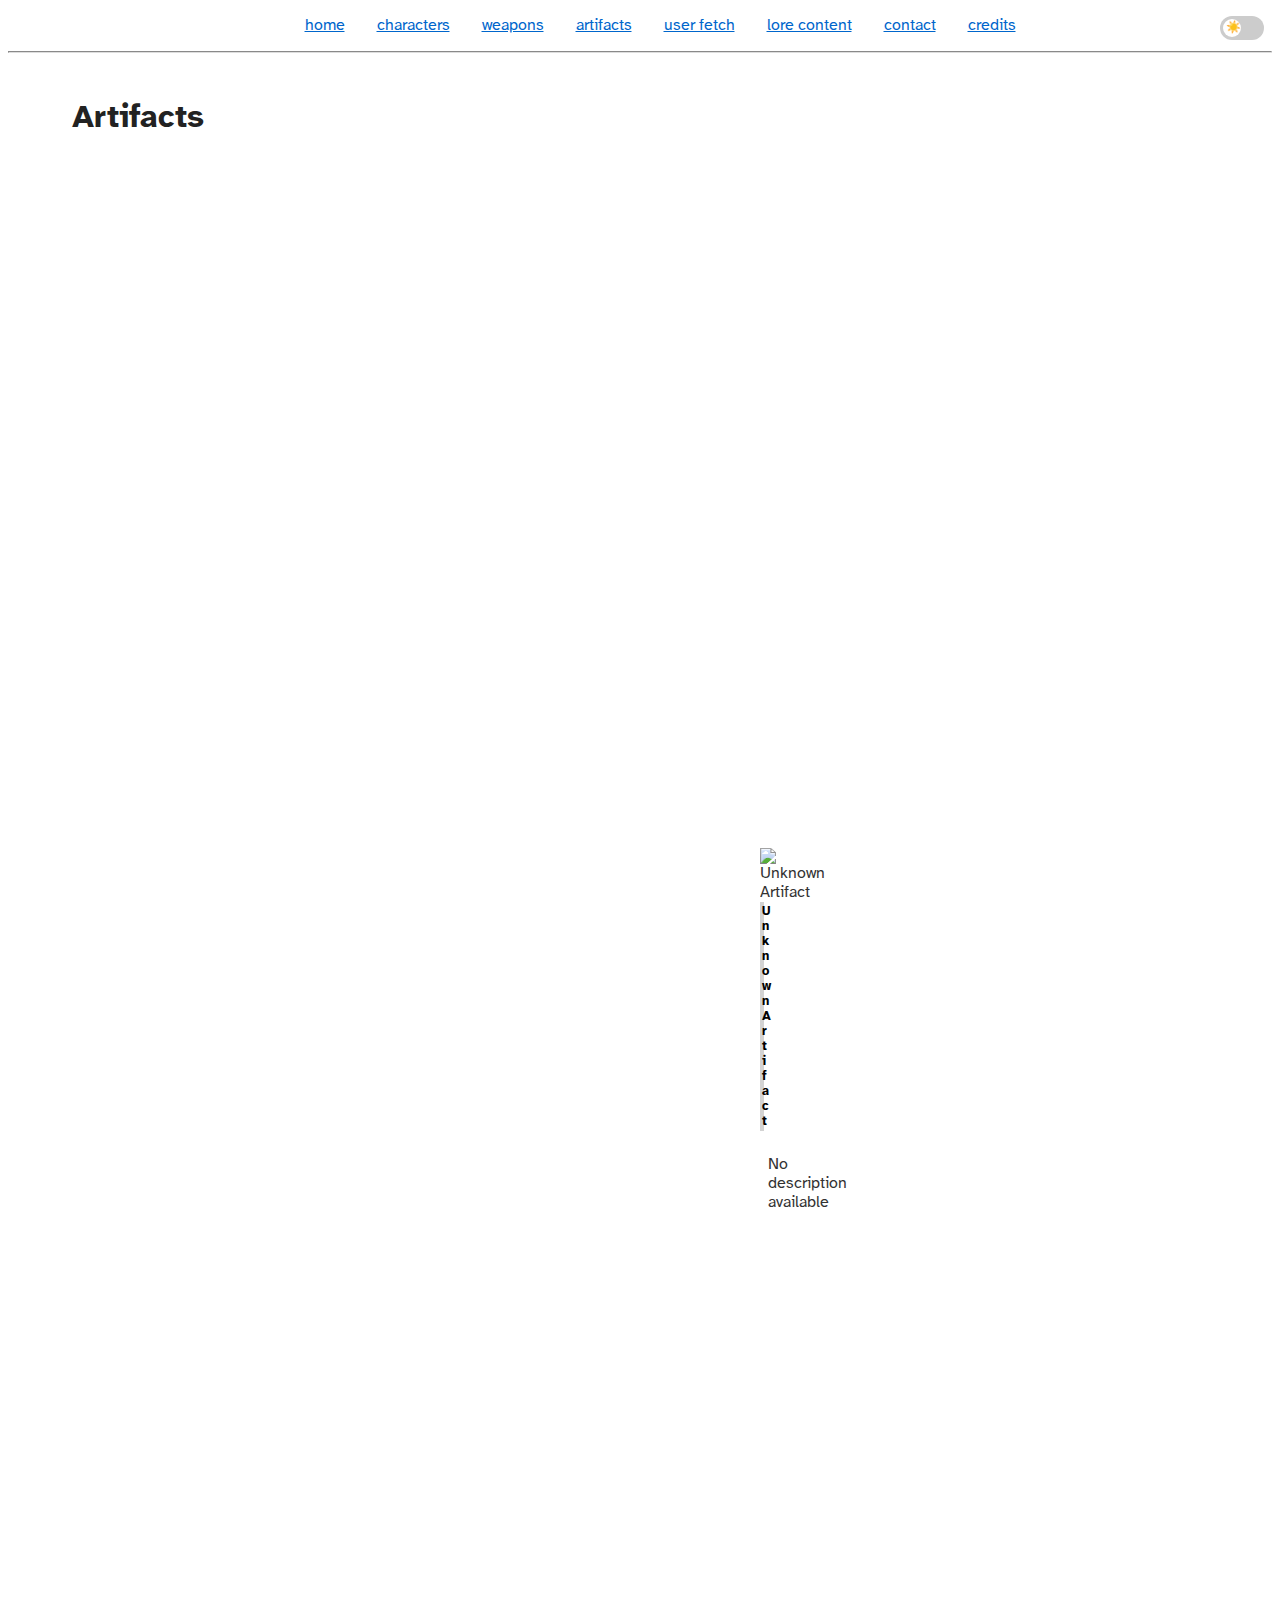
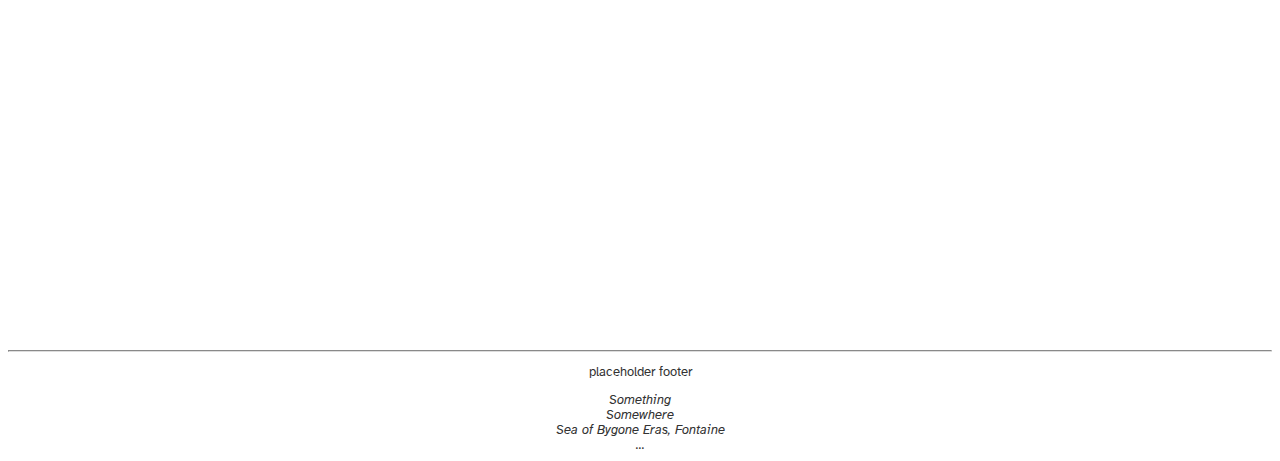
==== pages/artifacts.html @ 38f679b2 "feat: artifact-card webcomponent (placeholder for testing)" ====
<!DOCTYPE html>
<html lang="en">
    <!-- htmlhead.dev -->
    <head>
        <meta charset="UTF-8" />
        <meta name="viewport" content="width=device-width, initial-scale=1" />

        <title>Artifacts</title>

        <meta
            name="description"
            content="BORN TO INK, OCEAN IS A SPLASH, 蛸 Cuttle them all 1797, I am cute cephalopod, 410,757,864,530 TENTACLES"
        />
        <meta name="author" content="github.com/oatmurr" />
        <link href="../styles/main.css" rel="stylesheet" />
        <link href="../styles/card.css" rel="stylesheet" />
        <link rel="icon" type="image/x-icon" href="/images/favicon.ico" />
        <script src="../scripts/main.js" defer></script>
        <script src="../scripts/artifact-card.js" defer></script>
        <script src="../scripts/artifact-loader.js" defer></script>
        <noscript>
            <style>
                .theme-switch-wrapper {
                    display: none;
                }

                /* add a message for users with JavaScript disabled */
                body::before {
                    content: "Theme switching requires JavaScript to be enabled";
                    display: block;
                    background-color: #fff3cd;
                    color: #856404;
                    padding: 10px;
                    text-align: center;
                    margin-bottom: 1rem;
                }
            </style>
        </noscript>
    </head>

    <body id="top">
        <!-- theme switcher -->
        <div class="theme-switch-wrapper">
            <label class="theme-switch" for="checkbox">
                <input type="checkbox" id="checkbox" />
                <div class="slider"></div>
            </label>
        </div>

        <header>
            <nav id="navbar">
                <ul>
                    <li><a href="../index.html">home</a></li>
                    <li><a href="characters.html">characters</a></li>
                    <li><a href="weapons.html">weapons</a></li>
                    <li><a href="artifacts.html">artifacts</a></li>
                    <li><a href="user-fetch.html">user fetch</a></li>
                    <li>
                        <a href="lore-content.html">lore content</a>
                    </li>
                    <li><a href="contact.html">contact</a></li>
                    <li><a href="credits.html">credits</a></li>
                </ul>
            </nav>
        </header>
        <hr />
        <main>
            <h1>Artifacts</h1>

            <section class="grid-container">
                <artifact-card 
                    name="Crimson Witch of Flames" 
                    image="/images/artifacts/UI_RelicIcon_15006_4.png" 
                    description="A witch who sacrificed herself to the flames to turn all the monsters to ash. In the end, she became the crimson witch of flames herself."
                    link="./artifacts/crimson_witch.html">
                </artifact-card>
            </section>
        </main>
        <hr />
        <footer id="foot">
            <p>placeholder footer</p>
            <address id="address_element">
                Something<br />
                Somewhere<br />
                Sea of Bygone Eras, Fontaine<br />
                ...<br />
            </address>
        </footer>
</html>
---- styles/main.css ----
/* main.css  */

:root {
    /* font */
    --font-family-main: "Atkinson Hyperlegible", Helvetica, sans-serif;

    /* light theme */
    --bg-color: #ffffff;
    --text-color: #333333;
    --heading-color: #222222;
    --link-color: #0066cc;
    --link-hover-color: #004499;
    --border-color: #dddddd;
    --input-bg: #f5f5f5;
    --input-border: #cccccc;
    --button-bg: #0066cc;
    --button-text: #ffffff;
    --card-bg: #f9f9f9;
    --shadow-color: rgba(0, 0, 0, 0.1);
    --warning-bg: lightgoldenrodyellow;
    --warning-border: black;
    --footer-color: #666666;
}

/* dark theme */
[data-theme="dark"] {
    --bg-color: #222222;
    --text-color: #f0f0f0;
    --heading-color: #ffffff;
    --link-color: #66b3ff;
    --link-hover-color: #99ccff;
    --border-color: #444444;
    --input-bg: #333333;
    --input-border: #555555;
    --button-bg: #4d94ff;
    --button-text: #ffffff;
    --card-bg: #333333;
    --shadow-color: rgba(0, 0, 0, 0.3);
    --warning-bg: #665e00;
    --warning-border: #998d00;
    --footer-color: #aaaaaa;
}

html {
    /* 1rem = 16px */
    font-size: 16px;
}

main {
    min-height: 100dvh;
    padding: 2dvh 5dvw;
}

body {
    font-family: var(--font-family-main, Helvetica, sans-serif);
    background-color: var(--bg-color);
    color: var(--text-color);
    transition: background-color 0.3s ease, color 0.3s ease;
}

@font-face {
    font-family: "Atkinson Hyperlegible";
    font-style: normal;
    font-weight: 400;
    src: url("../fonts/Atkinson-Hyperlegible/Atkinson-Hyperlegible-Regular-102.otf")
        format("opentype");
}

@font-face {
    font-family: "Atkinson Hyperlegible";
    font-style: normal;
    font-weight: 700;
    src: url("../fonts/Atkinson-Hyperlegible/Atkinson-Hyperlegible-Bold-102.otf")
        format("opentype");
}

@font-face {
    font-family: "Atkinson Hyperlegible";
    font-style: italic;
    font-weight: 400;
    src: url("../fonts/Atkinson-Hyperlegible/Atkinson-Hyperlegible-Italic-102.otf")
        format("opentype");
}

@font-face {
    font-family: "Atkinson Hyperlegible";
    font-style: italic;
    font-weight: 700;
    src: url("../fonts/Atkinson-Hyperlegible/Atkinson-Hyperlegible-BoldItalic-102.otf")
        format("opentype");
}

/* headings */
h1,
h2,
h3,
h4,
h5,
h6 {
    color: var(--heading-color);
}

/* links */
a {
    color: var(--link-color);
    transition: color 0.3s ease;
}

a:hover {
    color: var(--link-hover-color);
}

/* horizontal rule */
hr {
    border-color: var(--border-color);
}

/* navbar */
ul {
    list-style: none;
    display: flex;
    justify-content: center;
    flex-wrap: wrap;
}

li {
    margin: 0 1rem;
}

@media (max-width: 600px) {
    ul {
        flex-direction: column;
    }

    li {
        margin: 0.5rem 0;
    }
}

/* grid */
.grid-container {
    display: grid;
    grid-template-columns: repeat(auto-fit, minmax(128px, 1fr));
    gap: 1rem;
}

/* warning box */
warning {
    background-color: lightgoldenrodyellow;
    border: 1px solid black;
    padding: 1rem;
    margin: 1rem 0;
    display: block;
    overflow: hidden;
    width: 80%;

    & card {
        margin: 0 auto;
        display: block;
    }
}

/****** footer ******/
footer {
    font-size: small;
    text-align: center;
}

/* theme switcher styles */
.theme-switch-wrapper {
    display: flex;
    align-items: center;
    position: fixed;
    top: 1rem;
    right: 1rem;
    z-index: 100;
}

.theme-switch {
    display: inline-block;
    height: 24px;
    position: relative;
    width: 44px;
}

.theme-switch input {
    display: none;
}

.slider {
    background-color: #ccc;
    bottom: 0;
    cursor: pointer;
    left: 0;
    position: absolute;
    right: 0;
    top: 0;
    transition: 0.4s;
    border-radius: 24px;
}

.slider:before {
    background-color: white;
    bottom: 3px;
    content: "";
    height: 18px;
    left: 3px;
    position: absolute;
    transition: 0.4s;
    width: 18px;
    border-radius: 50%;
}

input:checked + .slider {
    background-color: #2196f3;
}

input:checked + .slider:before {
    transform: translateX(20px);
}

.slider:after {
    content: "☀️";
    position: absolute;
    left: 6px;
    top: 4px;
    font-size: 12px;
}

input:checked + .slider:after {
    content: "🌙";
    position: absolute;
    right: 6px;
    left: auto;
}
---- styles/card.css ----
/* card.css */

:root {
    /* card structure */
    --card-border: 1px solid black;
    --card-max-width: 8rem;
    --card-max-height: 10rem;
    --card-hover-transform: translateY(-0.25rem);

    /* card text */
    --card-text-size: 0.8rem;
    --card-text-height: 2rem;
    --card-text-padding: 0.125rem;
    --card-text-color: black;
    --card-text-bg: lightgrey;

    /* card background colors */
    --card-5star-bg: #e1aa51;
    --card-5star-bg: color(display-p3 0.882 0.667 0.318);
    --card-4star-bg: #b684c8;
    --card-4star-bg: color(display-p3 0.714 0.518 0.784);
    --card-3star-bg: #51a1b5;
    --card-3star-bg: color(display-p3 0.318 0.631 0.706);

    /* element colors */
    --element-anemo: #74c2a8;
    --element-anemo: color(display-p3 0.455 0.761 0.659);
    --element-anemo-shadow: rgba(116, 194, 168, 0.3);

    --element-geo: #fab632;
    --element-geo: color(display-p3 0.98 0.714 0.196);
    --element-geo-shadow: rgba(250, 182, 50, 0.3);

    --element-electro: #af8ec1;
    --element-electro: color(display-p3 0.686 0.557 0.757);
    --element-electro-shadow: rgba(175, 142, 193, 0.3);

    --element-dendro: #a5c83b;
    --element-dendro: color(display-p3 0.647 0.784 0.231);
    --element-dendro-shadow: rgba(165, 200, 59, 0.3);

    --element-hydro: #4cc2f1;
    --element-hydro: color(display-p3 0.298 0.761 0.945);
    --element-hydro-shadow: rgba(76, 194, 241, 0.3);

    --element-pyro: #ef7a35;
    --element-pyro: color(display-p3 0.937 0.478 0.208);
    --element-pyro-shadow: rgba(239, 122, 53, 0.3);

    --element-cryo: #a0d7e4;
    --element-cryo: color(display-p3 0.627 0.843 0.894);
    --element-cryo-shadow: rgba(160, 215, 228, 0.3);
}

card {
    display: block;
    border: var(--card-border, 1px solid black);
    overflow: hidden;
    position: relative;
    text-align: center;
    max-width: var(--card-max-width, 8rem);
    max-height: var(--card-max-height, 10rem);
    transition: transform 0.2s ease-in-out;
    align-items: center;
    justify-content: center;

    &.star5 {
        background-color: var(--card-5star-bg, #e1aa51);
    }

    &.star4 {
        background-color: var(--card-4star-bg, #b684c8);
    }

    & img {
        width: 100%;
        height: auto;
        display: block;
    }

    & h1 {
        margin: 0;
        padding: var(--card-text-padding, 0.25rem);
        color: var(--card-text-color, black);
        background-color: var(--card-text-bg, lightgrey);
        height: var(--card-text-height, 2rem);
        font-weight: bold;
        font-size: var(--card-text-size, 0.8rem);
        text-align: center;
        overflow-wrap: break-word;
    }

    &:hover {
        transform: var(--card-hover-transform, translateY(-0.25rem));
        box-shadow: 0 5px 15px rgba(0, 0, 0, 0.3);
        cursor: pointer;
    }

    &:has(element)::before {
        content: "";
        position: absolute;
        top: 0;
        left: 0;
        width: 2rem;
        height: 2rem;
        z-index: 1;
        background-size: contain;
        background-repeat: no-repeat;
        background-position: center;
    }

    &:has(element[type="anemo"]) {
        &::before {
            background-image: url("../images/elements/UI_Buff_Element_Wind.png");
        }
        &:hover {
            box-shadow: 0 5px 15px
                var(--element-anemo-shadow, rgba(116, 194, 168, 0.3));
        }
    }

    &:has(element[type="geo"]) {
        &::before {
            background-image: url("../images/elements/UI_Buff_Element_Rock.png");
        }
        &:hover {
            box-shadow: 0 5px 15px
                var(--element-geo-shadow, rgba(250, 182, 50, 0.3));
        }
    }

    &:has(element[type="electro"]) {
        &::before {
            background-image: url("../images/elements/UI_Buff_Element_Electric.png");
        }
        &:hover {
            box-shadow: 0 5px 15px
                var(--element-electro-shadow, rgba(175, 142, 193, 0.3));
        }
    }

    &:has(element[type="dendro"]) {
        &::before {
            background-image: url("../images/elements/UI_Buff_Element_Grass.png");
        }
        &:hover {
            box-shadow: 0 5px 15px
                var(--element-dendro-shadow, rgba(165, 200, 59, 0.3));
        }
    }

    &:has(element[type="hydro"]) {
        &::before {
            background-image: url("../images/elements/UI_Buff_Element_Water.png");
        }
        &:hover {
            box-shadow: 0 5px 15px
                var(--element-hydro-shadow, rgba(76, 194, 241, 0.3));
        }
    }

    &:has(element[type="pyro"]) {
        &::before {
            background-image: url("../images/elements/UI_Buff_Element_Fire.png");
        }
        &:hover {
            box-shadow: 0 5px 15px
                var(--element-pyro-shadow, rgba(239, 122, 53, 0.3));
        }
    }

    &:has(element[type="cryo"]) {
        &::before {
            background-image: url("../images/elements/UI_Buff_Element_Ice.png");
        }
        &:hover {
            box-shadow: 0 5px 15px
                var(--element-cryo-shadow, rgba(160, 215, 228, 0.3));
        }
    }
}
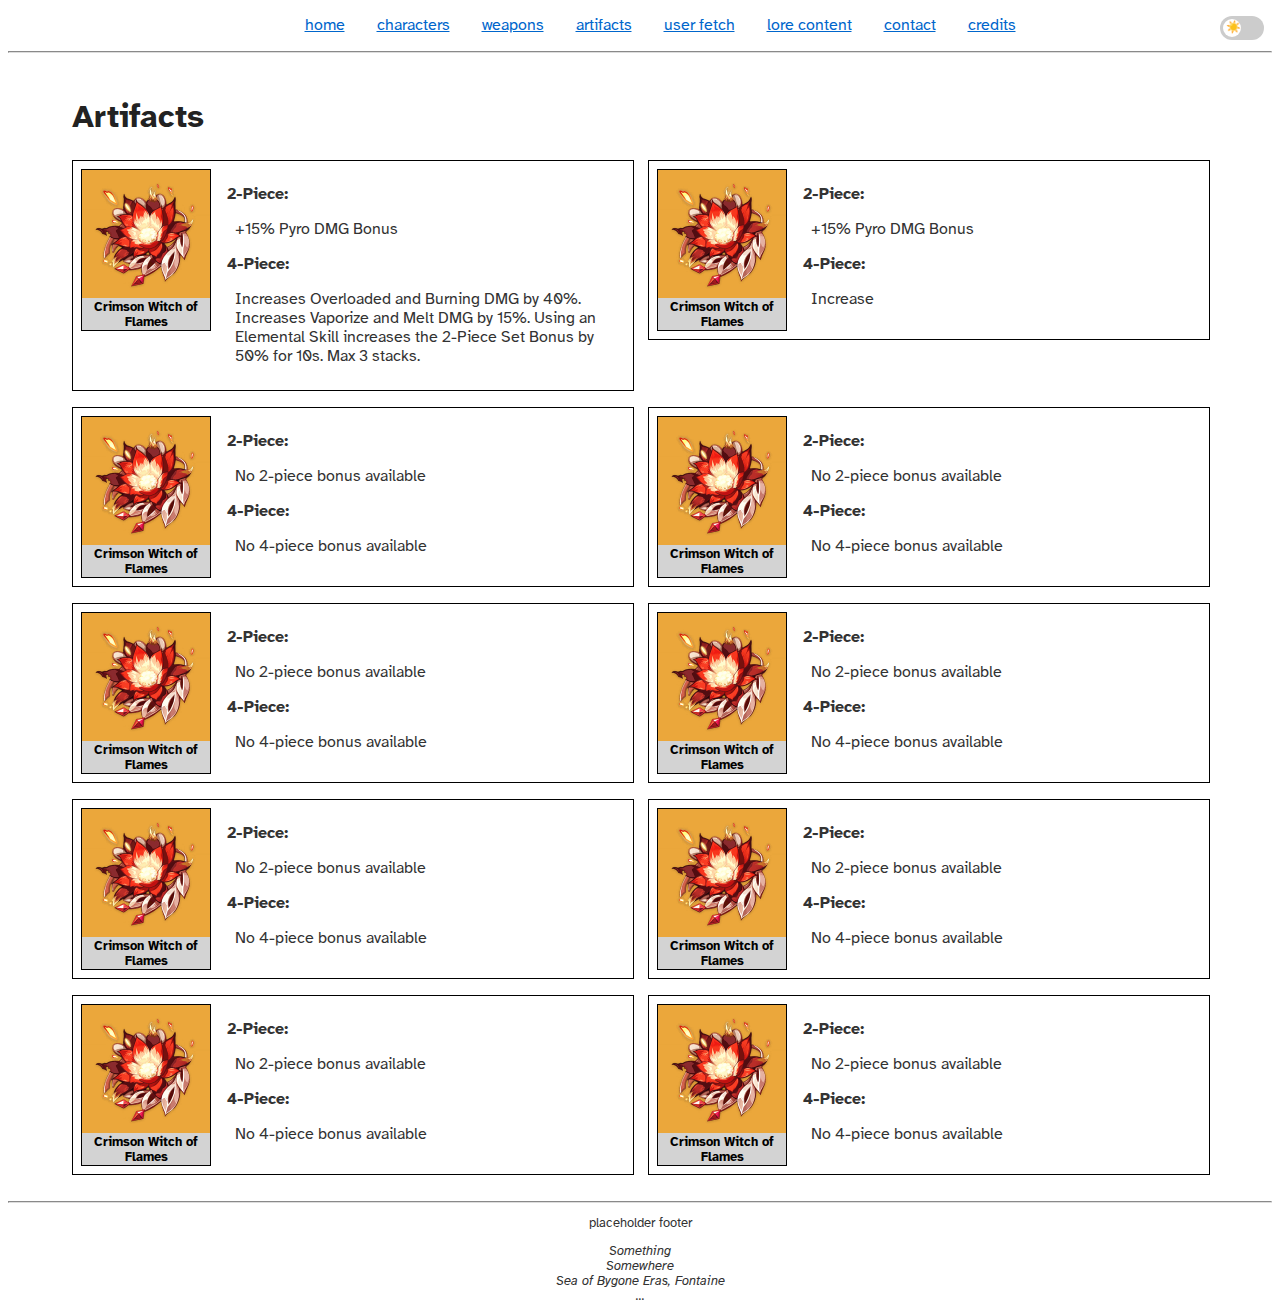
==== commit fa2a6253: "feat: responsive design artifact cards" ====
--- a/pages/artifacts.html
+++ b/pages/artifacts.html
@@ -17,7 +17,7 @@
         <link rel="icon" type="image/x-icon" href="/images/favicon.ico" />
         <script src="../scripts/main.js" defer></script>
         <script src="../scripts/artifact-card.js" defer></script>
-        <script src="../scripts/artifact-loader.js" defer></script>
+        <script src="../scripts/artifacts-loader.js" defer></script>
         <noscript>
             <style>
                 .theme-switch-wrapper {
@@ -67,7 +67,72 @@
         <main>
             <h1>Artifacts</h1>
 
-            <section class="grid-container">
+            <section id="artifacts-container" class="artifacts-grid">
+                <artifact-card 
+                    name="Crimson Witch of Flames" 
+                    image="/images/artifacts/UI_RelicIcon_15006_4.png" 
+                    twopiece="+15% Pyro DMG Bonus" 
+                    fourpiece="Increases Overloaded and Burning DMG by 40%. Increases Vaporize and Melt DMG by 15%. Using an Elemental Skill increases the 2-Piece Set Bonus by 50% for 10s. Max 3 stacks."
+                    link="./artifacts/crimson_witch.html">
+                </artifact-card>
+
+                <artifact-card 
+                    name="Crimson Witch of Flames" 
+                    image="/images/artifacts/UI_RelicIcon_15006_4.png" 
+                    twopiece="+15% Pyro DMG Bonus" 
+                    fourpiece="Increase"
+                    link="./artifacts/crimson_witch.html">
+                </artifact-card>
+
+                <artifact-card 
+                    name="Crimson Witch of Flames" 
+                    image="/images/artifacts/UI_RelicIcon_15006_4.png" 
+                    description="A witch who sacrificed herself to the flames to turn all the monsters to ash. In the end, she became the crimson witch of flames herself."
+                    link="./artifacts/crimson_witch.html">
+                </artifact-card>
+
+                <artifact-card 
+                    name="Crimson Witch of Flames" 
+                    image="/images/artifacts/UI_RelicIcon_15006_4.png" 
+                    description="A witch who sacrificed herself to the flames to turn all the monsters to ash. In the end, she became the crimson witch of flames herself."
+                    link="./artifacts/crimson_witch.html">
+                </artifact-card>
+
+                <artifact-card 
+                    name="Crimson Witch of Flames" 
+                    image="/images/artifacts/UI_RelicIcon_15006_4.png" 
+                    description="A witch who sacrificed herself to the flames to turn all the monsters to ash. In the end, she became the crimson witch of flames herself."
+                    link="./artifacts/crimson_witch.html">
+                </artifact-card>
+
+                <artifact-card 
+                    name="Crimson Witch of Flames" 
+                    image="/images/artifacts/UI_RelicIcon_15006_4.png" 
+                    description="A witch who sacrificed herself to the flames to turn all the monsters to ash. In the end, she became the crimson witch of flames herself."
+                    link="./artifacts/crimson_witch.html">
+                </artifact-card>
+
+                <artifact-card 
+                    name="Crimson Witch of Flames" 
+                    image="/images/artifacts/UI_RelicIcon_15006_4.png" 
+                    description="A witch who sacrificed herself to the flames to turn all the monsters to ash. In the end, she became the crimson witch of flames herself."
+                    link="./artifacts/crimson_witch.html">
+                </artifact-card>
+
+                <artifact-card 
+                    name="Crimson Witch of Flames" 
+                    image="/images/artifacts/UI_RelicIcon_15006_4.png" 
+                    description="A witch who sacrificed herself to the flames to turn all the monsters to ash. In the end, she became the crimson witch of flames herself."
+                    link="./artifacts/crimson_witch.html">
+                </artifact-card>
+
+                <artifact-card 
+                    name="Crimson Witch of Flames" 
+                    image="/images/artifacts/UI_RelicIcon_15006_4.png" 
+                    description="A witch who sacrificed herself to the flames to turn all the monsters to ash. In the end, she became the crimson witch of flames herself."
+                    link="./artifacts/crimson_witch.html">
+                </artifact-card>
+
                 <artifact-card 
                     name="Crimson Witch of Flames" 
                     image="/images/artifacts/UI_RelicIcon_15006_4.png" 
--- a/styles/main.css
+++ b/styles/main.css
@@ -20,6 +20,7 @@
     --warning-bg: lightgoldenrodyellow;
     --warning-border: black;
     --footer-color: #666666;
+    --card-border-color: black;
 }
 
 /* dark theme */
@@ -39,6 +40,7 @@
     --warning-bg: #665e00;
     --warning-border: #998d00;
     --footer-color: #aaaaaa;
+    --card-border-color: white;
 }
 
 html {
@@ -138,10 +140,22 @@
 }
 
 /* grid */
-.grid-container {
+.characters-grid {
     display: grid;
     grid-template-columns: repeat(auto-fit, minmax(128px, 1fr));
     gap: 1rem;
+}
+
+.artifacts-grid {
+    display: grid;
+    grid-template-columns: repeat(auto-fit, minmax(512px, 1fr));
+    gap: 1rem;
+}
+
+@media (max-width: 480px) {
+    .artifacts-grid {
+        grid-template-columns: 1fr;
+    }
 }
 
 /* warning box */
--- a/styles/card.css
+++ b/styles/card.css
@@ -2,7 +2,7 @@
 
 :root {
     /* card structure */
-    --card-border: 1px solid black;
+    --card-border: 1px solid var(--card-border-color);
     --card-max-width: 8rem;
     --card-max-height: 10rem;
     --card-hover-transform: translateY(-0.25rem);
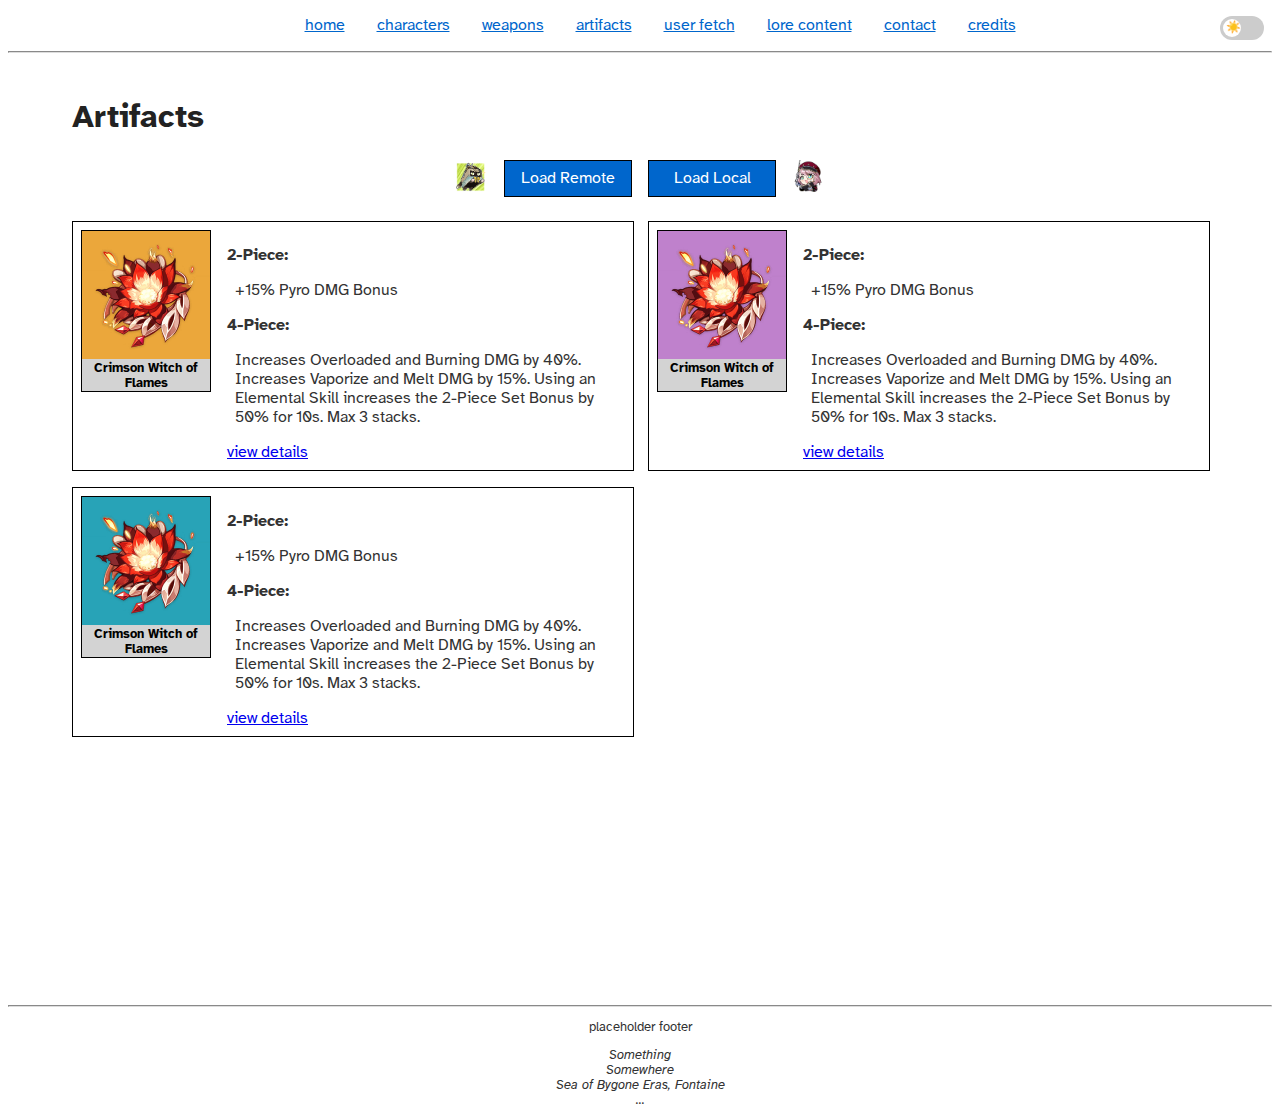
==== commit 163ebcf7: "feat: load-remote and load-local buttons (no functionality yet)" ====
--- a/pages/artifacts.html
+++ b/pages/artifacts.html
@@ -67,77 +67,39 @@
         <main>
             <h1>Artifacts</h1>
 
+            <data-controls>
+                <img src="../images/load-remote.png" alt="cloud" style="width: 32px; height: 32px;">
+                <button id="load-remote">Load Remote</button>
+                <button id="load-local">Load Local</button>
+                <img src="../images/load-local.png" alt="local" style="width: 32px; height: 32px;">
+            </data-controls>
+                    
             <section id="artifacts-container" class="artifacts-grid">
                 <artifact-card 
                     name="Crimson Witch of Flames" 
                     image="/images/artifacts/UI_RelicIcon_15006_4.png" 
                     twopiece="+15% Pyro DMG Bonus" 
                     fourpiece="Increases Overloaded and Burning DMG by 40%. Increases Vaporize and Melt DMG by 15%. Using an Elemental Skill increases the 2-Piece Set Bonus by 50% for 10s. Max 3 stacks."
-                    link="./artifacts/crimson_witch.html">
+                    link="./placeholder.html"
+                    rarity="5">
                 </artifact-card>
 
                 <artifact-card 
                     name="Crimson Witch of Flames" 
                     image="/images/artifacts/UI_RelicIcon_15006_4.png" 
                     twopiece="+15% Pyro DMG Bonus" 
-                    fourpiece="Increase"
-                    link="./artifacts/crimson_witch.html">
+                    fourpiece="Increases Overloaded and Burning DMG by 40%. Increases Vaporize and Melt DMG by 15%. Using an Elemental Skill increases the 2-Piece Set Bonus by 50% for 10s. Max 3 stacks."
+                    link="./placeholder.html"
+                    rarity="4">
                 </artifact-card>
 
                 <artifact-card 
                     name="Crimson Witch of Flames" 
                     image="/images/artifacts/UI_RelicIcon_15006_4.png" 
-                    description="A witch who sacrificed herself to the flames to turn all the monsters to ash. In the end, she became the crimson witch of flames herself."
-                    link="./artifacts/crimson_witch.html">
-                </artifact-card>
-
-                <artifact-card 
-                    name="Crimson Witch of Flames" 
-                    image="/images/artifacts/UI_RelicIcon_15006_4.png" 
-                    description="A witch who sacrificed herself to the flames to turn all the monsters to ash. In the end, she became the crimson witch of flames herself."
-                    link="./artifacts/crimson_witch.html">
-                </artifact-card>
-
-                <artifact-card 
-                    name="Crimson Witch of Flames" 
-                    image="/images/artifacts/UI_RelicIcon_15006_4.png" 
-                    description="A witch who sacrificed herself to the flames to turn all the monsters to ash. In the end, she became the crimson witch of flames herself."
-                    link="./artifacts/crimson_witch.html">
-                </artifact-card>
-
-                <artifact-card 
-                    name="Crimson Witch of Flames" 
-                    image="/images/artifacts/UI_RelicIcon_15006_4.png" 
-                    description="A witch who sacrificed herself to the flames to turn all the monsters to ash. In the end, she became the crimson witch of flames herself."
-                    link="./artifacts/crimson_witch.html">
-                </artifact-card>
-
-                <artifact-card 
-                    name="Crimson Witch of Flames" 
-                    image="/images/artifacts/UI_RelicIcon_15006_4.png" 
-                    description="A witch who sacrificed herself to the flames to turn all the monsters to ash. In the end, she became the crimson witch of flames herself."
-                    link="./artifacts/crimson_witch.html">
-                </artifact-card>
-
-                <artifact-card 
-                    name="Crimson Witch of Flames" 
-                    image="/images/artifacts/UI_RelicIcon_15006_4.png" 
-                    description="A witch who sacrificed herself to the flames to turn all the monsters to ash. In the end, she became the crimson witch of flames herself."
-                    link="./artifacts/crimson_witch.html">
-                </artifact-card>
-
-                <artifact-card 
-                    name="Crimson Witch of Flames" 
-                    image="/images/artifacts/UI_RelicIcon_15006_4.png" 
-                    description="A witch who sacrificed herself to the flames to turn all the monsters to ash. In the end, she became the crimson witch of flames herself."
-                    link="./artifacts/crimson_witch.html">
-                </artifact-card>
-
-                <artifact-card 
-                    name="Crimson Witch of Flames" 
-                    image="/images/artifacts/UI_RelicIcon_15006_4.png" 
-                    description="A witch who sacrificed herself to the flames to turn all the monsters to ash. In the end, she became the crimson witch of flames herself."
-                    link="./artifacts/crimson_witch.html">
+                    twopiece="+15% Pyro DMG Bonus" 
+                    fourpiece="Increases Overloaded and Burning DMG by 40%. Increases Vaporize and Melt DMG by 15%. Using an Elemental Skill increases the 2-Piece Set Bonus by 50% for 10s. Max 3 stacks."
+                    link="./placeholder.html"
+                    rarity="3">
                 </artifact-card>
             </section>
         </main>
--- a/styles/main.css
+++ b/styles/main.css
@@ -247,3 +247,38 @@
     right: 6px;
     left: auto;
 }
+
+/* data controls - added for loading artifact data */
+data-controls {
+    display: flex;
+    gap: 1rem;
+    margin: 1rem 0 1.5rem;
+    justify-content: center;
+}
+
+data-controls button {
+    padding: 0.5rem 1rem;
+    width: 128px;
+    background-color: var(--button-bg);
+    color: var(--button-text);
+    border: none;
+    font-size: 1rem;
+    font-family: inherit;
+    cursor: pointer;
+    border: 1px solid var(--card-border-color);
+}
+
+data-controls button:hover {
+    background-color: var(--link-hover-color);
+}
+
+@media (max-width: 480px) {
+    data-controls {
+        flex-direction: column;
+        align-items: center;
+    }
+
+    data-controls button {
+        width: 50%;
+    }
+}
--- a/styles/card.css
+++ b/styles/card.css
@@ -70,6 +70,10 @@
 
     &.star4 {
         background-color: var(--card-4star-bg, #b684c8);
+    }
+
+    &.star3 {
+        background-color: var(--card-3star-bg, #51a1b5);
     }
 
     & img {
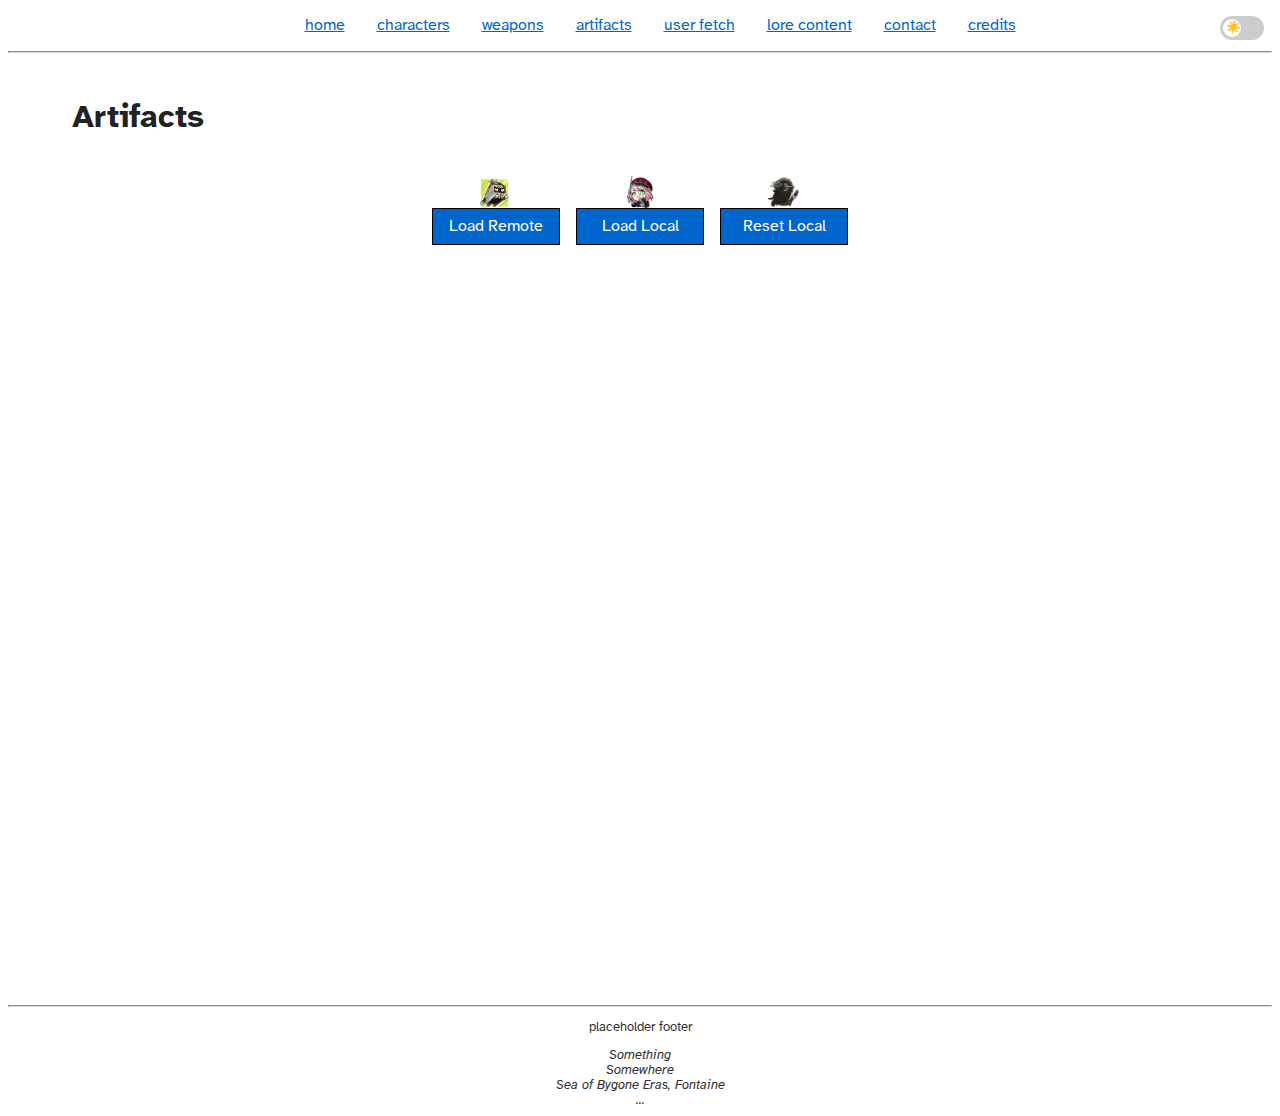
==== commit e6fc49b8: "feat: reset local storage button" ====
--- a/pages/artifacts.html
+++ b/pages/artifacts.html
@@ -68,39 +68,17 @@
             <h1>Artifacts</h1>
 
             <data-controls>
-                <img src="../images/load-remote.png" alt="cloud" style="width: 32px; height: 32px;">
+                <img id="load-remote-img" src="../images/load-remote.png" alt="">
+                <img id="load-local-img" src="../images/load-local.png" alt="">
+                <img id="reset-local-img" src="../images/reset-local.png" alt="">
+                
                 <button id="load-remote">Load Remote</button>
                 <button id="load-local">Load Local</button>
-                <img src="../images/load-local.png" alt="local" style="width: 32px; height: 32px;">
+                <button id="reset-local">Reset Local</button>
             </data-controls>
-                    
+
             <section id="artifacts-container" class="artifacts-grid">
-                <artifact-card 
-                    name="Crimson Witch of Flames" 
-                    image="/images/artifacts/UI_RelicIcon_15006_4.png" 
-                    twopiece="+15% Pyro DMG Bonus" 
-                    fourpiece="Increases Overloaded and Burning DMG by 40%. Increases Vaporize and Melt DMG by 15%. Using an Elemental Skill increases the 2-Piece Set Bonus by 50% for 10s. Max 3 stacks."
-                    link="./placeholder.html"
-                    rarity="5">
-                </artifact-card>
-
-                <artifact-card 
-                    name="Crimson Witch of Flames" 
-                    image="/images/artifacts/UI_RelicIcon_15006_4.png" 
-                    twopiece="+15% Pyro DMG Bonus" 
-                    fourpiece="Increases Overloaded and Burning DMG by 40%. Increases Vaporize and Melt DMG by 15%. Using an Elemental Skill increases the 2-Piece Set Bonus by 50% for 10s. Max 3 stacks."
-                    link="./placeholder.html"
-                    rarity="4">
-                </artifact-card>
-
-                <artifact-card 
-                    name="Crimson Witch of Flames" 
-                    image="/images/artifacts/UI_RelicIcon_15006_4.png" 
-                    twopiece="+15% Pyro DMG Bonus" 
-                    fourpiece="Increases Overloaded and Burning DMG by 40%. Increases Vaporize and Melt DMG by 15%. Using an Elemental Skill increases the 2-Piece Set Bonus by 50% for 10s. Max 3 stacks."
-                    link="./placeholder.html"
-                    rarity="3">
-                </artifact-card>
+            
             </section>
         </main>
         <hr />
--- a/styles/main.css
+++ b/styles/main.css
@@ -250,10 +250,19 @@
 
 /* data controls - added for loading artifact data */
 data-controls {
-    display: flex;
+    display: grid;
+    grid-template-columns: repeat(3, auto);
     gap: 1rem;
-    margin: 1rem 0 1.5rem;
+    row-gap: 0;
+    padding: 1rem;
     justify-content: center;
+    align-items: center;
+}
+
+data-controls img {
+    width: 32px;
+    height: 32px;
+    margin: 0 auto;
 }
 
 data-controls button {
@@ -278,7 +287,22 @@
         align-items: center;
     }
 
-    data-controls button {
-        width: 50%;
-    }
-}
+    data-controls img#load-remote-img {
+        grid-row: 1;
+    }
+    data-controls button#load-remote {
+        grid-row: 2;
+    }
+    data-controls img#load-local-img {
+        grid-row: 3;
+    }
+    data-controls button#load-local {
+        grid-row: 4;
+    }
+    data-controls img#reset-local-img {
+        grid-row: 5;
+    }
+    data-controls button#reset-local {
+        grid-row: 6;
+    }
+}
